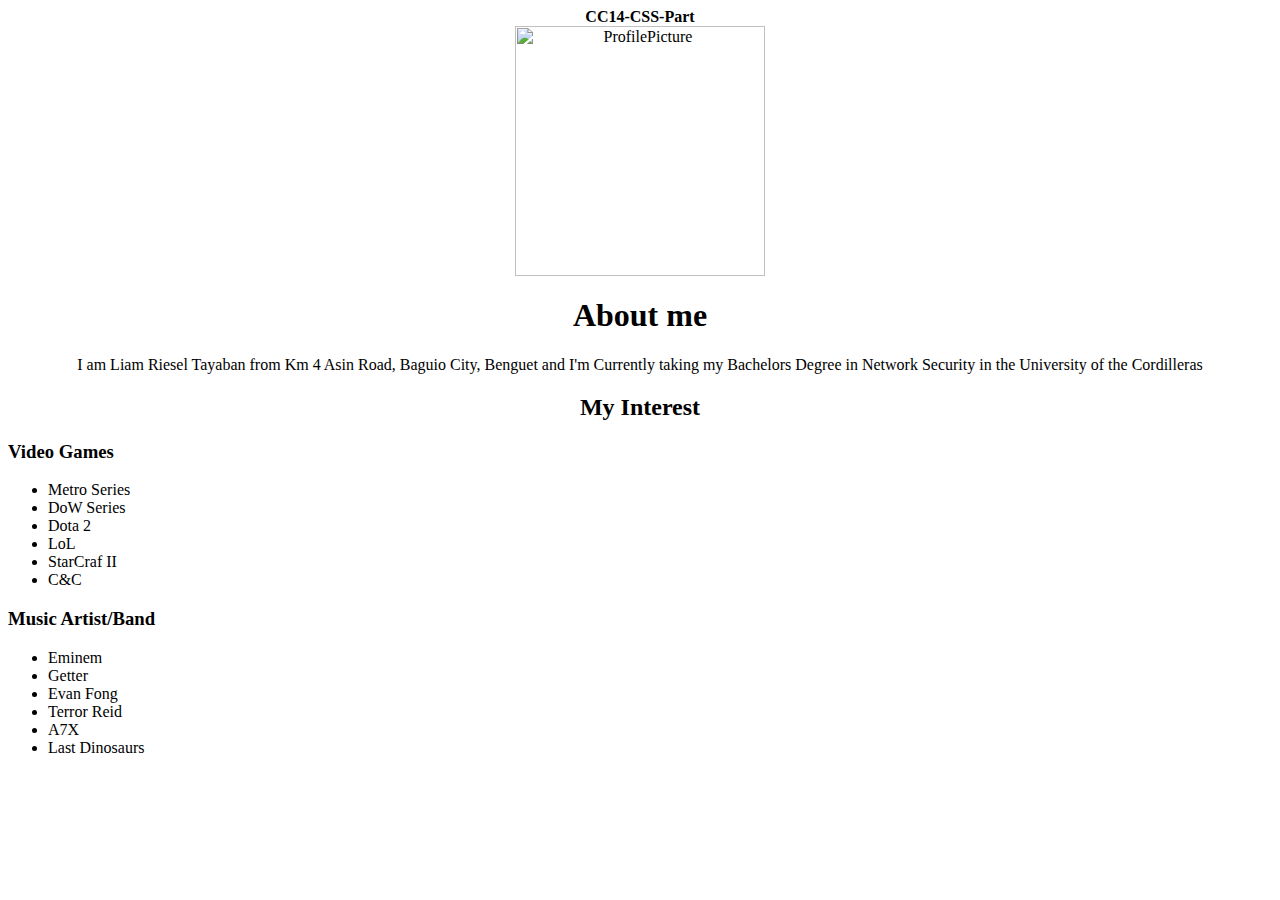
==== index.html @ f4280f96 "named html to index" ====
<!DOCTYPE LIAMPAYNE>
<html lang="en">
<head>
    <meta charset="UTF-8">
    <meta name="viewport" content="width=device-width, initial-scale=1.0">
    <title>Introduction</title>
    <link rel="stylesheet" href="KRILL-CSS.CSS" />
    <link rel="icon" type="image/x-icon" href="AVA-Logo.png">
</head>
<style>
</style>


<body>
    <center><strong>CC14-CSS-Part</strong></h1></center>

    <center>
        <div class= "profileborder">
        <img src="ProfilePicture-removebg-preview.png" alt="ProfilePicture"  style="width:250;height:250x;" ></div>
    </center>

        <center><h1 class="solid"><strong>About me</strong></h1></center>

        <center><div class="p1" , ="center"><p1>I am Liam Riesel Tayaban from Km 4 Asin Road, Baguio 
            City, Benguet and I'm Currently taking my Bachelors Degree 
            in Network Security in the University of the Cordilleras</p1></div></center>
        

<!--List-->
            <center>
                <h2 class="solid"><strong>My Interest</strong></h2>
              </center>

              <section class="Listcontainer">

                <div class="item">
                  <h3 class="label">Video Games</h3>
                  <div class="Listleft">

                    <ul>
                      <li>Metro Series</li>
                      <li>DoW Series</li>
                      <li>Dota 2</li>
                      <li>LoL</li>
                      <li>StarCraf II</li>
                      <li>C&C</li>
                      
                    </ul>
                  </div>
                </div>

                <div class="item">
                  <h3 class="label">Music Artist/Band</h3>
                  <div class="Listright">

                    <ul>
                      <li>Eminem</li>
                      <li>Getter</li>
                      <li>Evan Fong</li>
                      <li>Terror Reid</li>
                      <li>A7X</li>
                      <li>Last Dinosaurs</li>
                    </ul>
                  </div>
                </div>

              </section>
<!--List-->
          


</body>
</html>
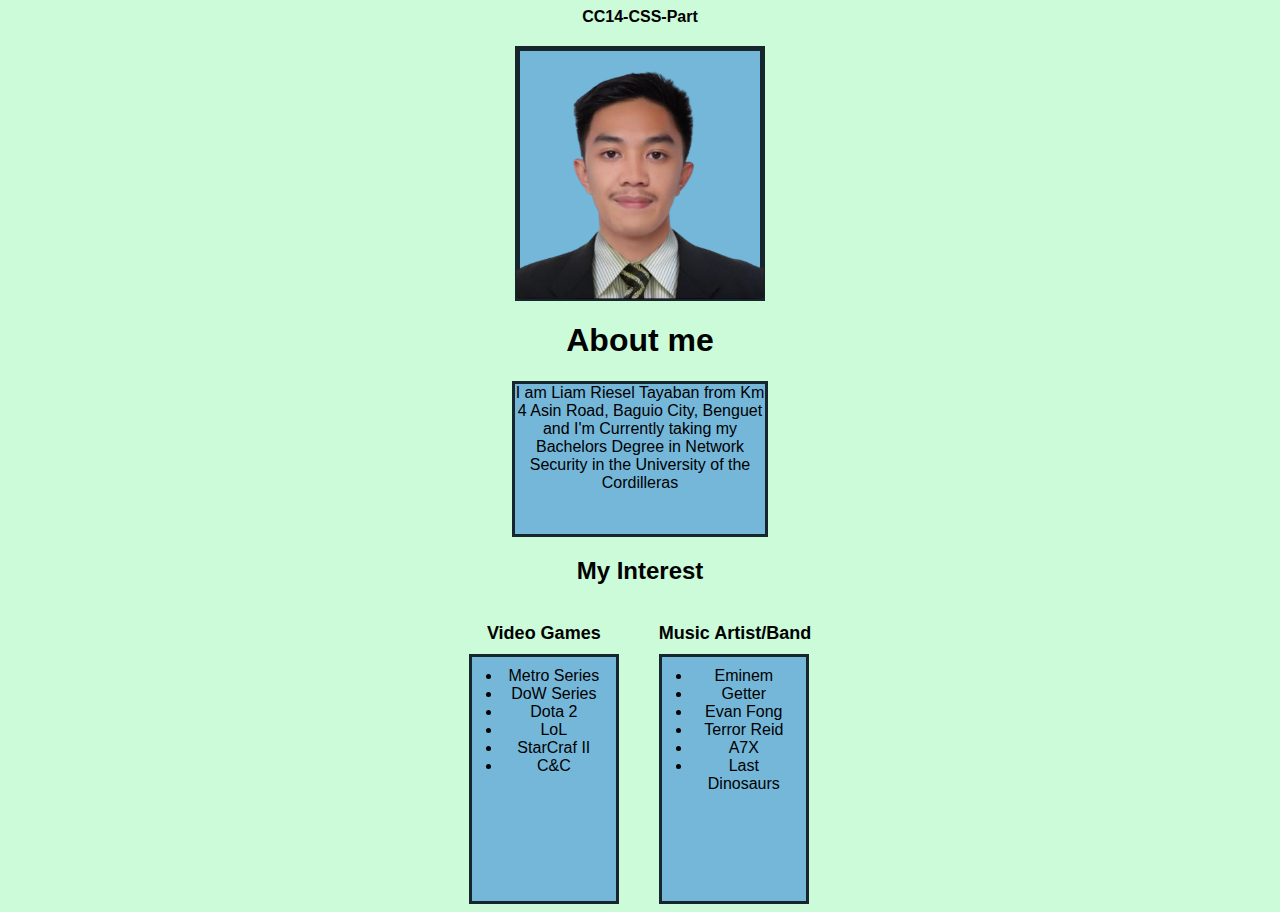
==== commit 2a5ee3df: "Edited" ====
--- a/index.html
+++ b/index.html
@@ -4,8 +4,8 @@
     <meta charset="UTF-8">
     <meta name="viewport" content="width=device-width, initial-scale=1.0">
     <title>Introduction</title>
-    <link rel="stylesheet" href="KRILL-CSS.CSS" />
-    <link rel="icon" type="image/x-icon" href="AVA-Logo.png">
+    <link rel="stylesheet" href="assests/css/style.css" />
+    <link rel="icon" type="image/x-icon" href="assests/img/AVA-Logo.png">
 </head>
 <style>
 </style>
@@ -16,7 +16,7 @@
 
     <center>
         <div class= "profileborder">
-        <img src="ProfilePicture-removebg-preview.png" alt="ProfilePicture"  style="width:250;height:250x;" ></div>
+        <img src="assests/img/pfp-face.png" alt="ProfilePicture"  style="width:250;height:250x;" ></div>
     </center>
 
         <center><h1 class="solid"><strong>About me</strong></h1></center>
--- a/assests/css/style.css
+++ b/assests/css/style.css
@@ -0,0 +1,93 @@
+/* body */
+body {
+    background-color: rgba(125, 244, 161, 0.4);
+}
+
+body {
+    font-family: "Century Gothic", Arial, sans-serif;
+}
+
+body {
+  background-image: url('assests/img/Bliss-BG.jpg');
+  background-size: cover;
+  background-repeat: no-repeat;
+}
+
+
+/*P*/
+p {outline-color:rgb(255, 246, 246);}
+
+p.solid {outline-style: solid;}
+
+.p1 {
+  text-align: center;
+  height: 150px;
+  width: 250px;
+  border: 3px solid rgba(0, 0, 0, 0.8);
+  background-color: rgba(58, 138, 217, 0.6);
+}
+
+
+/* ALIGFN*/
+.center {
+  text-align: center;
+  height: 150px;
+  width: 250px;
+}
+
+
+
+/* LIST */
+.Listcontainer {
+  display: flex;
+  justify-content: center;
+  align-items: flex-start;
+  gap: 40px;
+}
+
+.item {
+  text-align: center;
+}
+
+.label {
+  font-size: 18px;
+  font-weight: bold;
+  margin-bottom: 10px;
+}
+
+.Listleft,
+.Listright {
+  height: 250px;
+  width: 150px;
+  padding: 10px;
+  box-sizing: border-box;
+  border: 3px solid rgba(0, 0, 0, 0.8);
+}
+
+.Listleft {
+  background: rgba(58, 138, 217, 0.6);
+}
+
+.Listright {
+  background: rgba(58, 138, 217, 0.6);
+}
+
+ul {
+  list-style-type: disc;
+  padding-left: 20px;
+  margin: 0;
+}
+
+/* profile  */
+
+.profileborder {
+  border: 5px solid rgba(0, 0, 0, 0.8);
+  width: 250px; 
+  height: 255px;
+  display: flex;
+  justify-content: center;
+  align-items: center;
+  margin: 20px auto;
+  box-sizing: border-box;
+  background-color: rgba(58, 138, 217, 0.6);
+}
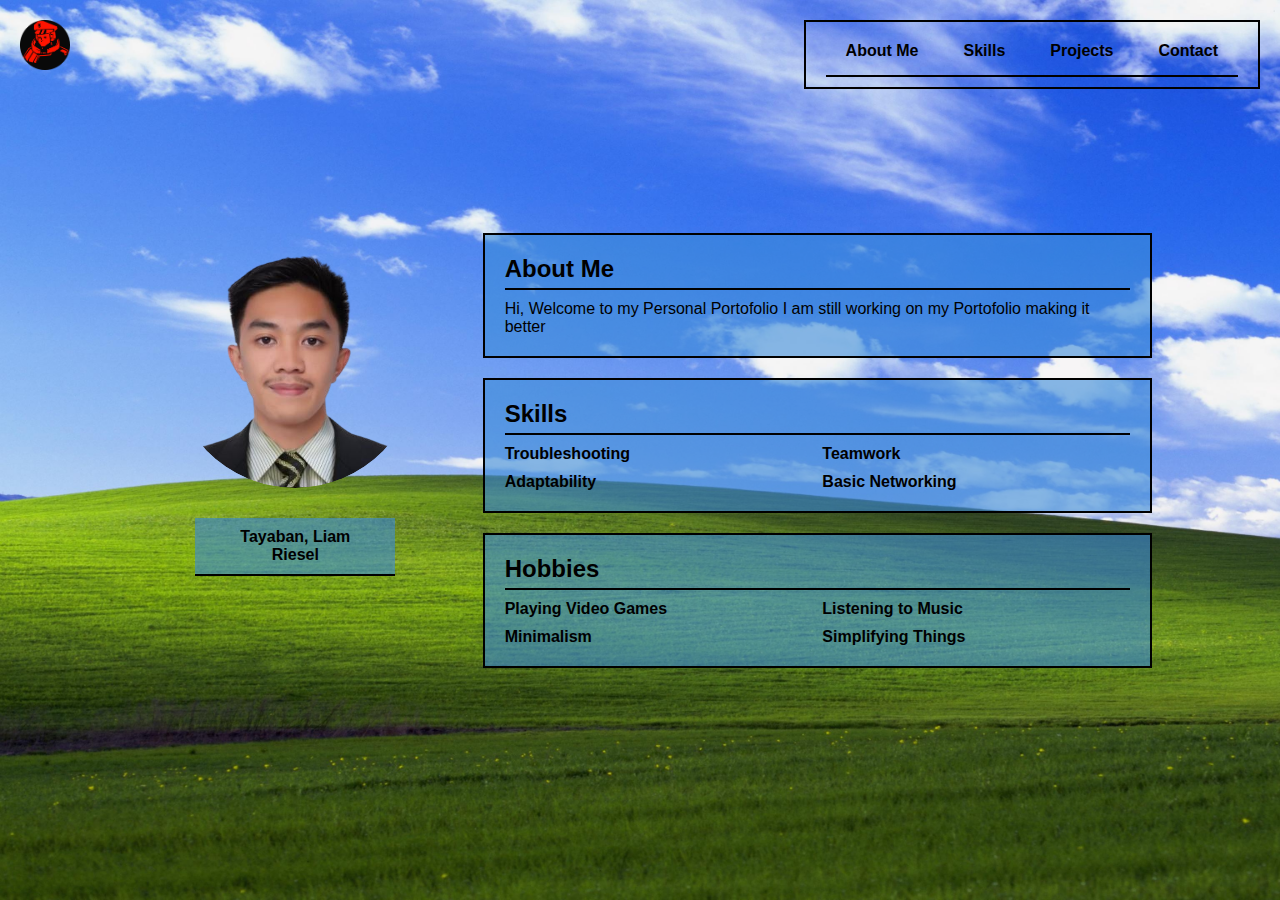
==== commit 09a519f3: "Porting the folio - only front page made sad" ====
--- a/index.html
+++ b/index.html
@@ -12,60 +12,50 @@
 
 
 <body>
-    <center><strong>CC14-CSS-Part</strong></h1></center>
+  <div class="header-container">
+    <img src="assests/img/Custom.jpg" alt="Logo" class="logo">
+  </div>
+  <header>
+    <nav class="navbar">  
+        <a href="#">About Me</a>
+        <a href="#">Skills</a>
+        <a href="#">Projects</a>
+        <a href="#">Contact</a>
+    </nav>
+</header>
 
-    <center>
+  <main>
+    <section class="profile">
         <div class= "profileborder">
-        <img src="assests/img/pfp-face.png" alt="ProfilePicture"  style="width:250;height:250x;" ></div>
-    </center>
+        <div class="profilepic"></div>
+        <img src="assests/img/pfp-face.png" alt="ProfilePicture"  style="width:250;height:250x" class = "profilepic">
+        </div>
+        <div class="name-container">Tayaban, Liam Riesel</div>
+    </section>
 
-        <center><h1 class="solid"><strong>About me</strong></h1></center>
+    <section class="details">
+      <div class="about-me">
+          <h2>About Me</h2>
+          <p>Hi, Welcome to my Personal Portofolio I am still working on my Portofolio making it better</p>
+      </div>
 
-        <center><div class="p1" , ="center"><p1>I am Liam Riesel Tayaban from Km 4 Asin Road, Baguio 
-            City, Benguet and I'm Currently taking my Bachelors Degree 
-            in Network Security in the University of the Cordilleras</p1></div></center>
-        
+      <div class="skills">
+          <h2>Skills</h2>
+          <ul class="skills-list">
+              <li>Troubleshooting</li> <li>Teamwork</li>
+              <li>Adaptability</li> <li>Basic Networking</li>
+          </ul>
+      </div>
 
-<!--List-->
-            <center>
-                <h2 class="solid"><strong>My Interest</strong></h2>
-              </center>
-
-              <section class="Listcontainer">
-
-                <div class="item">
-                  <h3 class="label">Video Games</h3>
-                  <div class="Listleft">
-
-                    <ul>
-                      <li>Metro Series</li>
-                      <li>DoW Series</li>
-                      <li>Dota 2</li>
-                      <li>LoL</li>
-                      <li>StarCraf II</li>
-                      <li>C&C</li>
-                      
-                    </ul>
-                  </div>
-                </div>
-
-                <div class="item">
-                  <h3 class="label">Music Artist/Band</h3>
-                  <div class="Listright">
-
-                    <ul>
-                      <li>Eminem</li>
-                      <li>Getter</li>
-                      <li>Evan Fong</li>
-                      <li>Terror Reid</li>
-                      <li>A7X</li>
-                      <li>Last Dinosaurs</li>
-                    </ul>
-                  </div>
-                </div>
-
-              </section>
-<!--List-->
+      <div class="hobbies">
+          <h2>Hobbies</h2>
+          <ul class="hobbies-list">
+              <li>Playing Video Games</li> <li>Listening to Music</li>
+              <li>Minimalism</li> <li>Simplifying Things</li>
+          </ul>
+      </div>
+  </section>
+</main>
           
 
 
--- a/assests/css/style.css
+++ b/assests/css/style.css
@@ -8,25 +8,15 @@
 }
 
 body {
-  background-image: url('assests/img/Bliss-BG.jpg');
+  background-image: url('../img/Bliss-BG.jpg');
   background-size: cover;
   background-repeat: no-repeat;
 }
 
-
 /*P*/
 p {outline-color:rgb(255, 246, 246);}
 
 p.solid {outline-style: solid;}
-
-.p1 {
-  text-align: center;
-  height: 150px;
-  width: 250px;
-  border: 3px solid rgba(0, 0, 0, 0.8);
-  background-color: rgba(58, 138, 217, 0.6);
-}
-
 
 /* ALIGFN*/
 .center {
@@ -35,59 +25,215 @@
   width: 250px;
 }
 
-
-
-/* LIST */
-.Listcontainer {
+/* profile  */
+
+.profileborder {
+  width: 250px; 
+  height: 255px;
   display: flex;
   justify-content: center;
-  align-items: flex-start;
-  gap: 40px;
-}
-
-.item {
-  text-align: center;
-}
-
-.label {
-  font-size: 18px;
-  font-weight: bold;
-  margin-bottom: 10px;
-}
-
-.Listleft,
-.Listright {
-  height: 250px;
+  align-items: center;
+  margin: 20px auto;
+  box-sizing: border-box;
+  background-image: url("https://www.pngegg.com/en/png-dkyon"); /* Your background image */
+  background-size: cover; /* Ensures background fills the container */
+  background-position: center; /* Centers the background */
+  background-repeat: no-repeat; /* Prevents tiling */
+  position: relative;
+  border-radius: 50%; /* Makes the entire frame circular */
+  overflow: hidden; /* Prevents image overflow */
+
+.profilepic {
+    width: 100%;
+    height: 100%;
+    object-fit: cover; /* Ensures the profile image scales well */
+    position: absolute; /* Places the profile picture on top of the background */
+    border-radius: 50%; /* Ensures profile picture is circular */
+}
+  
+}
+
+
+
+* {
+  margin: 0;
+  padding: 0;
+  box-sizing: border-box;
+  font-family: Arial, sans-serif;
+}
+
+body {
+  display: flex;
+  flex-direction: column;
+  align-items: center;
+  justify-content: center;
+  min-height: 100vh;
+  background-color: #f4f4f4;
+}
+
+/* Nav.Header.Logo*/
+.header-container {
+  position: absolute;
+  top: 20px;
+  left: 20px;  /* Move to the left instead of right */
+  display: flex;
+  align-items: center;
+  gap: 20px; /* Space between logo and navbar */
+}
+
+.logo {
+  width: 50px;  /* Adjust size as needed */
+  height: auto;  /* Keeps aspect ratio */
+}
+
+header {
+  position: absolute;
+  top: 20px;
+  right: 20px;
+  padding: 10px 20px;
+  border: 2px solid black;
+  font-weight: bold;
+}
+
+.navbar {
+  display: flex; /* Aligns items in a row */
+  gap: 45px; /* Adjusts spacing between each item */
+  justify-content: space-between; /* Evenly distributes items */
+  align-items: center;
+  padding: 10px 20px;
+  border-bottom: 2px solid black; /* Creates an underline effect */
+}
+
+.navbar a {
+  text-decoration: none; /* Removes default underline */
+  font-weight: bold;
+  color: black;
+  padding-bottom: 5px; /* Adjust space between text and underline */
+  position: relative;
+}
+
+/*hover effect for underline for nav*/
+.navbar a::after {
+  content: "";
+  position: absolute;
+  width: 100%;
+  height: 2px;
+  background-color: black;
+  bottom: 0;
+  left: 0;
+  transform: scaleX(0);
+  transition: transform 0.3s ease-in-out;
+}
+
+.navbar a:hover::after {
+  transform: scaleX(1);
+}
+/*hover effect for underline for nav*/
+
+/* Nav.Header*/
+
+main {
+  display: flex;
+  width: 80%;
+  gap: 20px;
+}
+
+.profile {
+  width: 40%;
+  display: flex;
+  flex-direction: column;
+  align-items: center;
+  gap: 10px;
+}
+
+.profile-pic {
+  width: 200px;
+  height: 200px;
+  border: 2px solid black;
+  display: flex;
+  align-items: center;
+  justify-content: center;
+  font-weight: bold;
+  background-color: white;
+}
+
+/*name*/
+
+.name {
   width: 150px;
   padding: 10px;
-  box-sizing: border-box;
-  border: 3px solid rgba(0, 0, 0, 0.8);
-}
-
-.Listleft {
-  background: rgba(58, 138, 217, 0.6);
-}
-
-.Listright {
-  background: rgba(58, 138, 217, 0.6);
-}
-
-ul {
-  list-style-type: disc;
-  padding-left: 20px;
-  margin: 0;
-}
-
-/* profile  */
-
-.profileborder {
-  border: 5px solid rgba(0, 0, 0, 0.8);
-  width: 250px; 
-  height: 255px;
-  display: flex;
-  justify-content: center;
-  align-items: center;
+  text-align: center;
+  border: 2px solid black;
+  font-weight: bold;
+  background-color: rgba(58, 138, 217, 0.6);
+}
+
+.name-container {
+  display: flex; /* Aligns name text */
+  justify-content: center; /* Centers the text */
+  align-items: center;
+  width: 200px; /* Adjust width as needed */
+  padding: 10px 20px;
+  font-weight: bold;
+  border-bottom: 2px solid black; /* Adds underline effect */
+  text-align: center;
+  background-color: rgba(58, 138, 217, 0.6);
+  position: relative;
+}
+
+/* Hover effect for underline */
+.name-container::after {
+  content: "";
+  position: absolute;
+  width: 100%;
+  height: 2px;
+  background-color: black;
+  bottom: 0;
+  left: 0;
+  transform: scaleX(0);
+  transition: transform 0.3s ease-in-out;
+}
+
+.name-container:hover::after {
+  transform: scaleX(1);
+}
+
+
+
+/*name*/
+
+/* Details Section */
+.details {
+  width: 80%;
   margin: 20px auto;
-  box-sizing: border-box;
+  display: flex;
+  flex-direction: column;
+  gap: 20px;
+}
+
+/* About Me */
+.about-me, .skills, .hobbies {
+  padding: 20px;
+  border: 2px solid black;
   background-color: rgba(58, 138, 217, 0.6);
 }
+
+.about-me h2, .skills h2, .hobbies h2 {
+  border-bottom: 2px solid black;
+  padding-bottom: 5px;
+  margin-bottom: 10px;
+}
+
+/* Skills & Hobbies List */
+.skills-list, .hobbies-list {
+  display: grid;
+  grid-template-columns: repeat(2, 1fr);
+  gap: 10px;
+  list-style: none;
+  padding-left: 0;
+}
+
+.skills-list li, .hobbies-list li {
+  font-size: 16px;
+  font-weight: bold;
+}
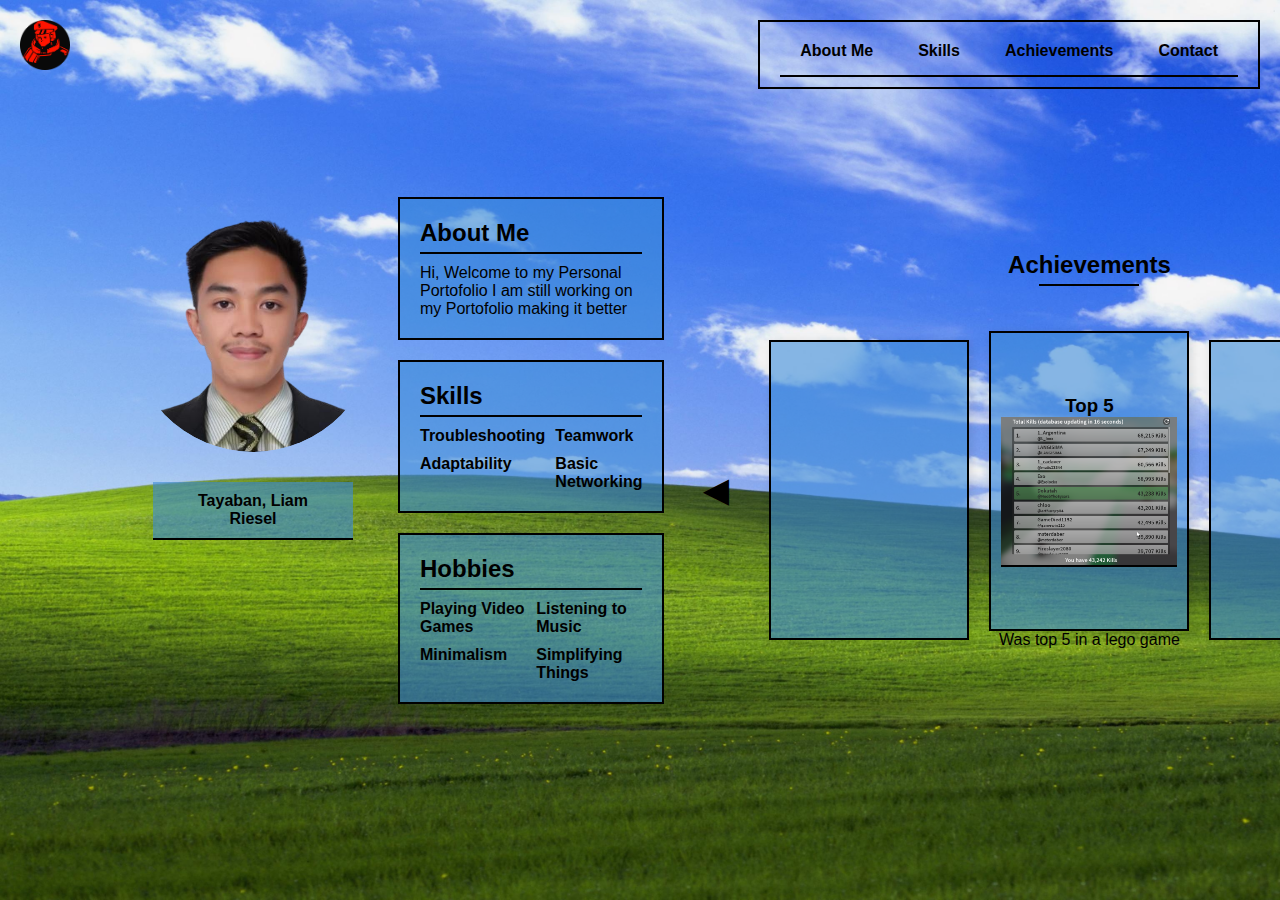
==== commit 7887efdb: "MOST SCUFFED PORTFOLIO EVER" ====
--- a/index.html
+++ b/index.html
@@ -19,7 +19,7 @@
     <nav class="navbar">  
         <a href="#">About Me</a>
         <a href="#">Skills</a>
-        <a href="#">Projects</a>
+        <a href="#">Achievements</a>
         <a href="#">Contact</a>
     </nav>
 </header>
@@ -55,6 +55,43 @@
           </ul>
       </div>
   </section>
+    
+
+  <!--Achievements section -->
+  <section class="achievement-section">
+        <div class="achievement-title">Achievements</div>
+        <div class="achievement-container">
+            <div class="arrow">&#9664;</div>
+
+            <div class="achievement">
+            <div class="achievement-card">
+                <h3></h3>
+            </div>
+                <p class="project-description"></p>
+            </div>
+
+            <div class="achievement">
+            <div class="achievement-card">
+                <h3 class="project-title">Top 5</h3>
+                <img src="assests/img/achievements/RBL01.png" alt="LeaderBoard">
+            </div>
+                <p class="project-description">Was top 5 in a lego game</p>
+            </div>
+
+            <div class="achievement">
+            <div class="achievement-card">
+                <h3></h3>
+            </div>
+                <p class="project-description"></p>
+            </div>
+
+            <div class="arrow">&#9654;</div>
+        </div>
+
+
+  </section>
+
+
 </main>
           
 
--- a/assests/css/style.css
+++ b/assests/css/style.css
@@ -27,6 +27,8 @@
 
 /* profile  */
 
+
+/* profile border will add later  */
 .profileborder {
   width: 250px; 
   height: 255px;
@@ -35,23 +37,23 @@
   align-items: center;
   margin: 20px auto;
   box-sizing: border-box;
-  background-image: url("https://www.pngegg.com/en/png-dkyon"); /* Your background image */
-  background-size: cover; /* Ensures background fills the container */
-  background-position: center; /* Centers the background */
-  background-repeat: no-repeat; /* Prevents tiling */
+  background-image: url("");
+  background-size: cover; 
+  background-position: center; 
+  background-repeat: no-repeat;
   position: relative;
-  border-radius: 50%; /* Makes the entire frame circular */
-  overflow: hidden; /* Prevents image overflow */
+  border-radius: 50%;
+  overflow: hidden;
+}
 
 .profilepic {
     width: 100%;
     height: 100%;
-    object-fit: cover; /* Ensures the profile image scales well */
-    position: absolute; /* Places the profile picture on top of the background */
-    border-radius: 50%; /* Ensures profile picture is circular */
+    object-fit: cover; 
+    position: absolute;
+    border-radius: 50%;
 }
   
-}
 
 
 
@@ -78,12 +80,12 @@
   left: 20px;  /* Move to the left instead of right */
   display: flex;
   align-items: center;
-  gap: 20px; /* Space between logo and navbar */
+  gap: 20px;
 }
 
 .logo {
-  width: 50px;  /* Adjust size as needed */
-  height: auto;  /* Keeps aspect ratio */
+  width: 50px;
+  height: auto;
 }
 
 header {
@@ -96,19 +98,19 @@
 }
 
 .navbar {
-  display: flex; /* Aligns items in a row */
-  gap: 45px; /* Adjusts spacing between each item */
-  justify-content: space-between; /* Evenly distributes items */
+  display: flex;
+  gap: 45px;
+  justify-content: space-between;
   align-items: center;
   padding: 10px 20px;
-  border-bottom: 2px solid black; /* Creates an underline effect */
+  border-bottom: 2px solid black;
 }
 
 .navbar a {
-  text-decoration: none; /* Removes default underline */
+  text-decoration: none;
   font-weight: bold;
   color: black;
-  padding-bottom: 5px; /* Adjust space between text and underline */
+  padding-bottom: 5px;
   position: relative;
 }
 
@@ -169,13 +171,13 @@
 }
 
 .name-container {
-  display: flex; /* Aligns name text */
-  justify-content: center; /* Centers the text */
-  align-items: center;
-  width: 200px; /* Adjust width as needed */
+  display: flex;
+  justify-content: center;
+  align-items: center;
+  width: 200px; 
   padding: 10px 20px;
   font-weight: bold;
-  border-bottom: 2px solid black; /* Adds underline effect */
+  border-bottom: 2px solid black;
   text-align: center;
   background-color: rgba(58, 138, 217, 0.6);
   position: relative;
@@ -197,6 +199,7 @@
 .name-container:hover::after {
   transform: scaleX(1);
 }
+/* Hover effect for underline */
 
 
 
@@ -237,3 +240,83 @@
   font-size: 16px;
   font-weight: bold;
 }
+/* Skills & Hobbies List */
+
+
+
+/* Project Section */
+
+.achievement {
+  display: flex;
+  flex-direction: column;
+  align-items: center; 
+}
+
+.achievement-description {
+  margin-top: 10px;
+  font-size: 14px;
+  text-align: center;
+  max-width: 200px; 
+}
+
+.achievement-section {
+  text-align: center;
+  width: 80%;
+  margin: auto;
+}
+
+.achievement-title {
+  font-size: 24px;
+  font-weight: bold;
+  position: relative;
+  display: inline-block;
+  margin-bottom: 20px;
+}
+
+.achievement-title::after {
+  content: "";
+  display: block;
+  width: 100px;
+  height: 2px;
+  background: black;
+  margin: 5px auto;
+}
+
+.achievement-container {
+  display: flex;
+  justify-content: center;
+  align-items: center;
+  gap: 20px;
+  flex-wrap: nowrap;
+  margin-top: 20px;
+}
+
+.achievement-card {
+  width: 200px;
+  height: 300px;
+  border: 2px solid black;
+  padding: 10px;
+  display: flex;
+  flex-direction: column;
+  justify-content: center;
+  align-items: center;
+  background: rgba(58, 138, 217, 0.6);
+  box-shadow: 2px 2px 10px rgba(0, 0, 0, 0.1);
+  overflow: hidden; 
+}
+
+.achievement-card img {
+  width: 100%; 
+  height: 150px; 
+  object-fit: cover; 
+  border-bottom: 2px solid black; 
+}
+
+.arrow {
+  font-size: 32px;
+  cursor: pointer;
+  user-select: none;
+  font-weight: bold;
+  padding: 20px;
+}
+/* Project Section */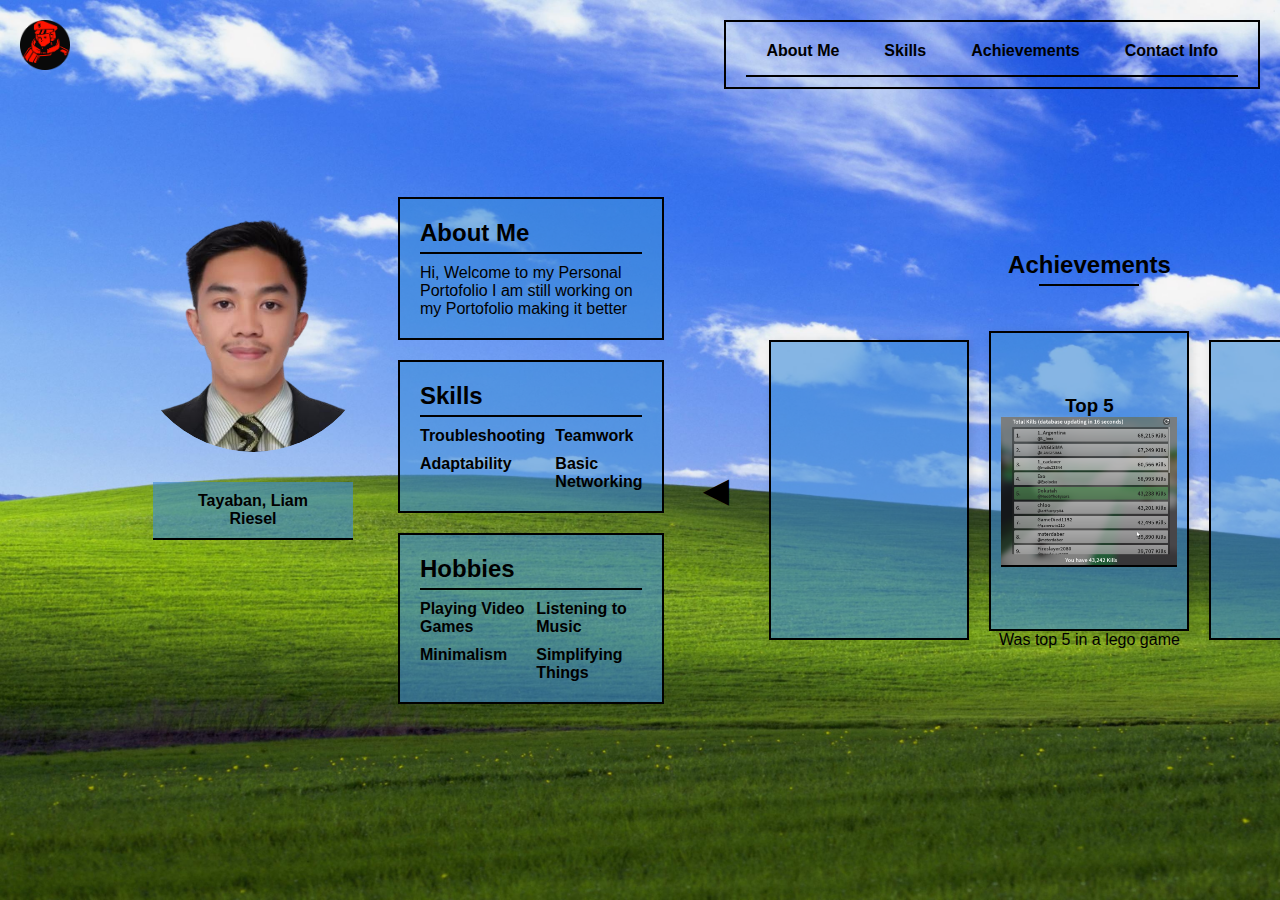
==== commit 06783052: "EA" ====
--- a/index.html
+++ b/index.html
@@ -20,7 +20,7 @@
         <a href="#">About Me</a>
         <a href="#">Skills</a>
         <a href="#">Achievements</a>
-        <a href="#">Contact</a>
+        <a href="#">Contact Info</a>
     </nav>
 </header>
 
